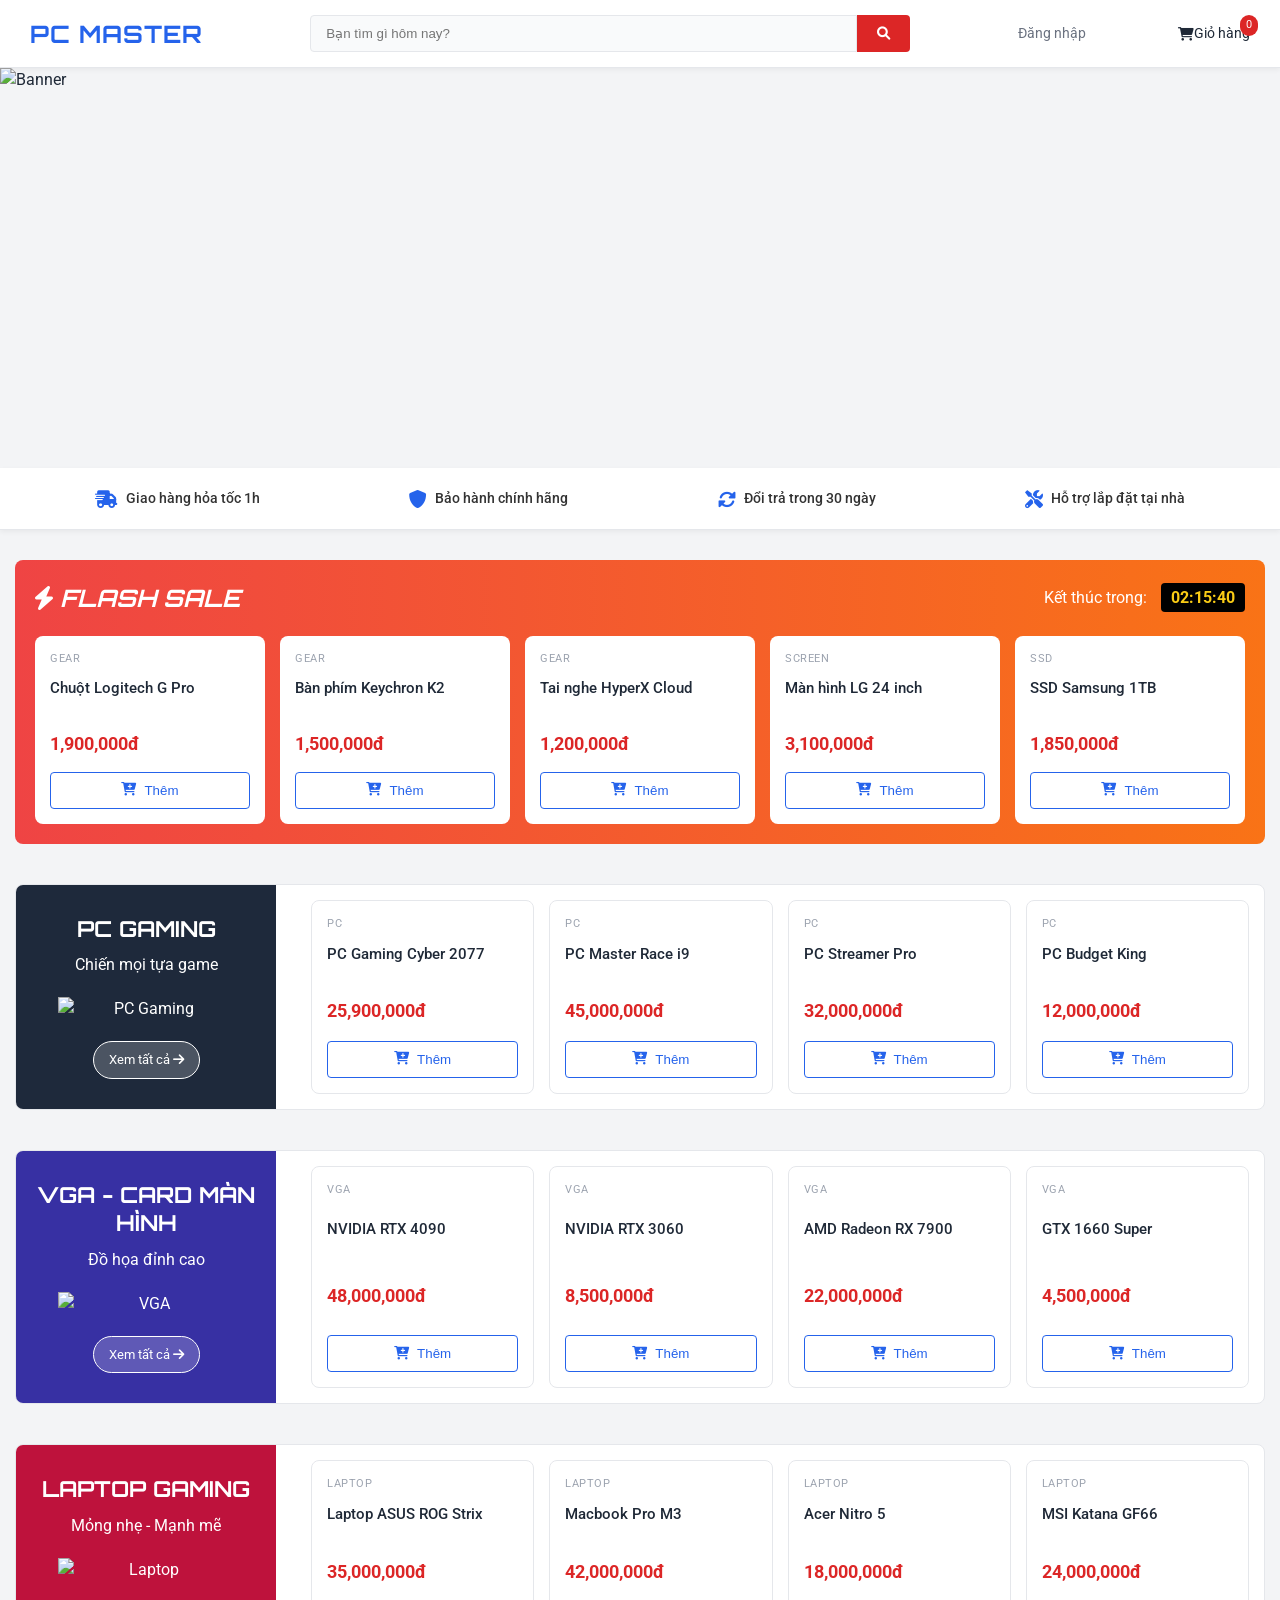
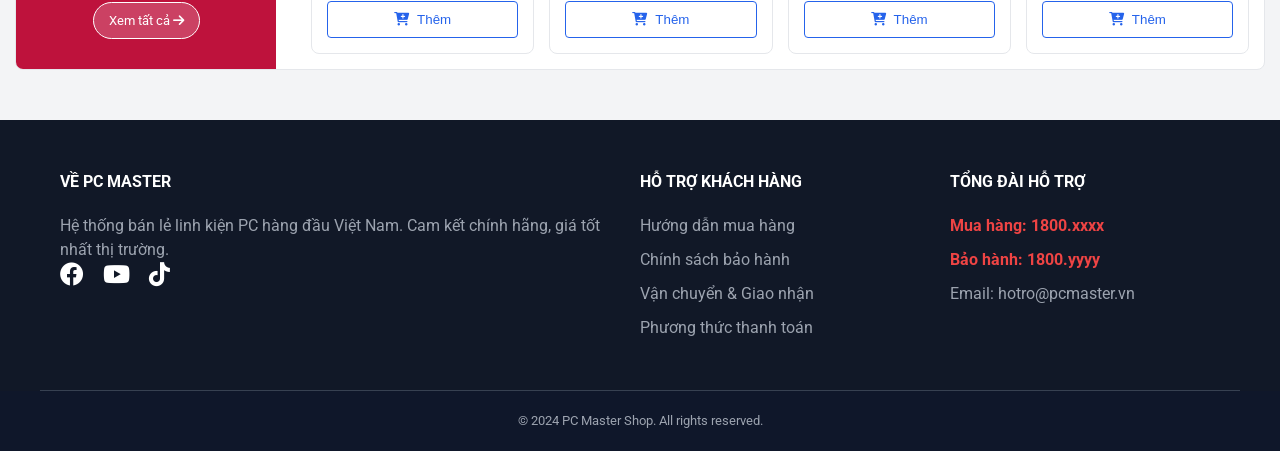
==== Front end/user/index.html @ 07d0e2f8 "done basic Front End" ====
<!DOCTYPE html>
<html lang="vi">
<head>
    <meta charset="UTF-8">
    <meta name="viewport" content="width=device-width, initial-scale=1.0">
    <title>PC Master - Hệ thống PC High-End hàng đầu</title>
    <link rel="stylesheet" href="./css/style.css">
    <link rel="stylesheet" href="./css/index.css"> <link href="https://fonts.googleapis.com/css2?family=Roboto:wght@300;400;500;700&family=Orbitron:wght@500&display=swap" rel="stylesheet">
    <link rel="stylesheet" href="https://cdnjs.cloudflare.com/ajax/libs/font-awesome/6.0.0/css/all.min.css">
</head>
<body>

    <header>
        <div class="logo">PC MASTER</div>
        <div class="search-bar">
            <input type="text" placeholder="Bạn tìm gì hôm nay?">
            <button><i class="fas fa-search"></i></button>
        </div>
        <div class="user-actions" id="user-info"></div>
        <a href="/user/shoppingCart/cart.html" class="cart-icon">
            <i class="fas fa-shopping-cart"></i>
            <span class="badge">0</span>
            <span>Giỏ hàng</span>
        </a>
    </header>

    <section class="hero-banner">
        <div class="banner-content">
            <img src="https://via.placeholder.com/1200x400/0f172a/06b6d4?text=SIÊU+SALE+LINH+KIỆN+PC+-+GIẢM+TỚI+50%" alt="Banner">
        </div>
    </section>

    <section class="policy-bar">
        <div class="policy-item"><i class="fas fa-shipping-fast"></i> Giao hàng hỏa tốc 1h</div>
        <div class="policy-item"><i class="fas fa-shield-alt"></i> Bảo hành chính hãng</div>
        <div class="policy-item"><i class="fas fa-sync-alt"></i> Đổi trả trong 30 ngày</div>
        <div class="policy-item"><i class="fas fa-tools"></i> Hỗ trợ lắp đặt tại nhà</div>
    </section>

    <div class="shop-container landing-layout">
        
        <section class="flash-sale-section">
            <div class="fs-header">
                <h2><i class="fas fa-bolt"></i> FLASH SALE</h2>
                <div class="timer">Kết thúc trong: <span>02:15:40</span></div>
            </div>
            <div class="fs-grid" id="flash-sale-grid">
                </div>
        </section>

        <section class="category-block">
            <div class="cat-banner" style="background-color: #1e293b;">
                <h3>PC GAMING</h3>
                <p>Chiến mọi tựa game</p>
                <img src="https://via.placeholder.com/200x300/transparent/ffffff?text=PC+Image" alt="PC Gaming">
                <a href="index.html?filter=PC" class="btn-view-all">Xem tất cả <i class="fas fa-arrow-right"></i></a>
            </div>
            <div class="cat-products" id="pc-grid">
                </div>
        </section>

        <section class="category-block">
            <div class="cat-banner" style="background-color: #3730a3;">
                <h3>VGA - CARD MÀN HÌNH</h3>
                <p>Đồ họa đỉnh cao</p>
                <img src="https://via.placeholder.com/200x300/transparent/ffffff?text=VGA+Image" alt="VGA">
                <a href="index.html?filter=VGA" class="btn-view-all">Xem tất cả <i class="fas fa-arrow-right"></i></a>
            </div>
            <div class="cat-products" id="vga-grid">
                </div>
        </section>

        <section class="category-block">
            <div class="cat-banner" style="background-color: #be123c;">
                <h3>LAPTOP GAMING</h3>
                <p>Mỏng nhẹ - Mạnh mẽ</p>
                <img src="https://via.placeholder.com/200x300/transparent/ffffff?text=Laptop" alt="Laptop">
                <a href="index.html?filter=Laptop" class="btn-view-all">Xem tất cả <i class="fas fa-arrow-right"></i></a>
            </div>
            <div class="cat-products" id="laptop-grid">
                </div>
        </section>

    </div>

    <footer>
        <div class="footer-content">
            <div class="footer-col">
                <h3>Về PC MASTER</h3>
                <p>Hệ thống bán lẻ linh kiện PC hàng đầu Việt Nam. Cam kết chính hãng, giá tốt nhất thị trường.</p>
                <div class="socials">
                    <i class="fab fa-facebook"></i>
                    <i class="fab fa-youtube"></i>
                    <i class="fab fa-tiktok"></i>
                </div>
            </div>
            <div class="footer-col">
                <h3>Hỗ trợ khách hàng</h3>
                <ul>
                    <li><a href="#">Hướng dẫn mua hàng</a></li>
                    <li><a href="#">Chính sách bảo hành</a></li>
                    <li><a href="#">Vận chuyển & Giao nhận</a></li>
                    <li><a href="#">Phương thức thanh toán</a></li>
                </ul>
            </div>
            <div class="footer-col">
                <h3>Tổng đài hỗ trợ</h3>
                <p class="hotline">Mua hàng: 1800.xxxx</p>
                <p class="hotline">Bảo hành: 1800.yyyy</p>
                <p>Email: hotro@pcmaster.vn</p>
            </div>
        </div>
        <div class="footer-bottom">
            <p>© 2024 PC Master Shop. All rights reserved.</p>
        </div>
    </footer>

    <script src="./js/index.js"></script>
    <script src="./js/data.js"></script>
    <script>
        // Script check login nhanh
        const u = JSON.parse(localStorage.getItem('currentUser'));
        if(u) document.getElementById('user-info').innerHTML = `Xin chào, <b>${u.username}</b>`;
        else document.getElementById('user-info').innerHTML = `<a href="login.html">Đăng nhập</a>`;
    </script>
</body>
</html>
---- Front end/user/css/style.css ----
/* --- BIẾN MÀU SẮC (Color Palette) --- */
:root {
    /* Màu nền chủ đạo: Xám nhạt (dễ chịu mắt) */
    --bg-color: #f3f4f6; 
    /* Màu nền thẻ/khối: Trắng tinh */
    --card-bg: #ffffff;
    
    /* Màu chữ */
    --text-primary: #1f2937;   /* Đen xám (chính) */
    --text-secondary: #6b7280; /* Xám ghi (phụ) */
    
    /* Màu nhấn (Brand Color) */
    --primary-color: #2563eb;  /* Xanh dương hiện đại */
    --danger-color: #dc2626;   /* Đỏ (Dùng cho giá/nút xóa) */
    
    /* Đường viền */
    --border-color: #e5e7eb;
}

/* Reset cơ bản */
* { box-sizing: border-box; margin: 0; padding: 0; }

body { 
    font-family: 'Roboto', sans-serif; 
    background-color: var(--bg-color); 
    color: var(--text-primary);
    line-height: 1.5;
}

a { text-decoration: none; color: inherit; transition: 0.2s; }
ul { list-style: none; }

/* Ẩn các hạt trang trí cũ (nếu còn trong HTML) */
.bg-particle { display: none; }

/* --- 1. HEADER (Thanh điều hướng) --- */
header {
    background: var(--card-bg);
    border-bottom: 1px solid var(--border-color);
    padding: 15px 30px;
    display: flex;
    align-items: center;
    justify-content: space-between;
    position: sticky;
    top: 0;
    z-index: 100;
    box-shadow: 0 2px 5px rgba(0,0,0,0.05); /* Bóng mờ nhẹ */
}

.logo { 
    font-family: 'Orbitron', sans-serif; /* Giữ font này cho Logo trông công nghệ */
    font-size: 24px; 
    font-weight: bold; 
    color: var(--primary-color); 
    letter-spacing: 1px;
}

/* Thanh tìm kiếm */
.search-bar { flex: 1; margin: 0 40px; display: flex; max-width: 600px; }
.search-bar input {
    flex: 1; 
    padding: 10px 15px; 
    border: 1px solid var(--border-color); 
    background: #f9fafb; 
    color: var(--text-primary); 
    border-radius: 4px 0 0 4px;
    outline: none;
}
.search-bar input:focus { border-color: var(--primary-color); background: #fff; }

.search-bar button {
    padding: 10px 20px; 
    background: var(--danger-color); 
    color: white; 
    border: none; 
    border-radius: 0 4px 4px 0; 
    cursor: pointer; 
    font-weight: 500;
}
.search-bar button:hover { background: #b91c1c; }

/* User Actions */
.user-actions, .cart-icon { display: flex; align-items: center; font-size: 14px; cursor: pointer; color: var(--text-secondary); }
.user-actions span { margin-left: 15px; }
.user-actions b { color: var(--primary-color); }

.cart-icon { margin-left: 25px; position: relative; color: var(--text-primary); }
.cart-icon:hover { color: var(--primary-color); }
.cart-icon .badge { 
    position: absolute; top: -8px; right: -8px; 
    background: var(--danger-color); color: white; 
    font-size: 11px; padding: 2px 6px; border-radius: 10px; 
}

/* --- 2. CONTAINER CHÍNH --- */
.shop-container {
    display: flex;
    max-width: 1300px;
    margin: 30px auto; /* Cách header ra một chút */
    padding: 0 20px;
    gap: 30px;
}

/* --- 3. SIDEBAR (BỘ LỌC) --- */
.sidebar {
    width: 260px;
    flex-shrink: 0;
    background: var(--card-bg);
    padding: 20px;
    border-radius: 8px;
    border: 1px solid var(--border-color);
    height: fit-content;
}

.filter-section { margin-bottom: 25px; border-bottom: 1px solid var(--border-color); padding-bottom: 15px; }
.filter-section:last-child { border: none; }
.filter-section h3 { font-size: 16px; margin-bottom: 15px; color: var(--text-primary); font-weight: 600; }

.price-inputs { display: flex; gap: 10px; align-items: center; margin-bottom: 10px; }
.price-inputs input { 
    width: 100%; padding: 6px; 
    border: 1px solid #d1d5db; border-radius: 4px; 
    font-size: 13px;
}

.checkbox-item { 
    display: block; margin-bottom: 10px; font-size: 14px; color: var(--text-secondary); 
    cursor: pointer; display: flex; align-items: center; 
}
.checkbox-item:hover { color: var(--primary-color); }
.checkbox-item input { margin-right: 10px; accent-color: var(--primary-color); }

.btn-filter { 
    width: 100%; padding: 8px; 
    background: var(--primary-color); color: white; 
    border: none; border-radius: 4px; 
    cursor: pointer; font-weight: 500; transition: 0.2s;
}
.btn-filter:hover { background: #1d4ed8; }

/* --- 4. MAIN CONTENT (LƯỚI SẢN PHẨM) --- */
.main-content { flex: 1; }

/* Sort Bar */
.sort-bar {
    background: var(--card-bg);
    padding: 15px 20px;
    border-radius: 8px;
    margin-bottom: 20px;
    display: flex;
    justify-content: space-between;
    align-items: center;
    border: 1px solid var(--border-color);
}
.sort-bar h2 { font-size: 18px; color: var(--text-primary); }

.sort-options button {
    background: #fff; border: 1px solid #d1d5db; color: var(--text-secondary);
    padding: 6px 12px; margin-left: 8px; 
    cursor: pointer; border-radius: 4px; font-size: 13px;
}
.sort-options button:hover { border-color: var(--primary-color); color: var(--primary-color); }

/* GRID SẢN PHẨM */
.product-grid {
    display: grid;
    grid-template-columns: repeat(auto-fill, minmax(230px, 1fr));
    gap: 20px;
}

.product-card {
    background: var(--card-bg);
    border: 1px solid var(--border-color);
    border-radius: 8px;
    padding: 15px;
    transition: all 0.3s ease;
    display: flex;
    flex-direction: column;
    justify-content: space-between;
    position: relative;
    overflow: hidden;
}

/* Hiệu ứng hover nhẹ nhàng: Nổi lên */
.product-card:hover {
    transform: translateY(-3px);
    box-shadow: 0 10px 15px -3px rgba(0, 0, 0, 0.1);
    border-color: #bfdbfe; /* Viền xanh nhạt khi hover */
}

.product-card .category { 
    font-size: 11px; text-transform: uppercase; 
    color: #9ca3af; letter-spacing: 0.5px; margin-bottom: 5px; 
}

.product-card h3 { 
    font-size: 15px; color: var(--text-primary); 
    margin: 5px 0 10px; line-height: 1.4; 
    height: 42px; overflow: hidden; /* Giới hạn 2 dòng */
    font-weight: 500;
}
.product-card h3:hover { color: var(--primary-color); cursor: pointer; }

.product-card .price { 
    font-size: 18px; color: var(--danger-color); 
    font-weight: 700; margin-bottom: 15px; 
}

.product-card button {
    width: 100%; padding: 10px; 
    background: white; 
    border: 1px solid var(--primary-color); 
    color: var(--primary-color);
    cursor: pointer; border-radius: 4px; 
    font-weight: 500; transition: 0.2s;
    display: flex; align-items: center; justify-content: center; gap: 8px;
}

.product-card button:hover { 
    background: var(--primary-color); 
    color: white; 
}

/* --- RESPONSIVE (Mobile) --- */
@media (max-width: 768px) {
    .shop-container { flex-direction: column; padding: 10px; }
    .sidebar { width: 100%; margin-bottom: 20px; }
    .search-bar { display: none; /* Ẩn search trên mobile cho gọn (hoặc xử lý sau) */ }
    .sort-bar { flex-direction: column; gap: 10px; align-items: flex-start; }
}
---- Front end/user/css/index.css ----
/* CSS/landing.css */

/* --- HERO BANNER --- */
.hero-banner { width: 100%; margin-bottom: 0; }
.hero-banner img { width: 100%; height: 400px; object-fit: cover; display: block; }

/* --- POLICY BAR --- */
.policy-bar {
    background: white;
    padding: 20px;
    display: flex;
    justify-content: space-around;
    border-bottom: 1px solid #e5e7eb;
    box-shadow: 0 2px 5px rgba(0,0,0,0.05);
    margin-bottom: 30px;
}
.policy-item { font-size: 14px; font-weight: 500; color: #333; display: flex; align-items: center; gap: 8px; }
.policy-item i { color: #2563eb; font-size: 18px; }

.landing-layout { display: block !important; max-width: 1300px; margin: 0 auto; padding: 0 15px; }

/* --- FLASH SALE --- */
.flash-sale-section {
    background: linear-gradient(90deg, #ef4444, #f97316);
    border-radius: 8px;
    padding: 20px;
    margin-bottom: 40px;
}
.fs-header { display: flex; justify-content: space-between; align-items: center; color: white; margin-bottom: 20px; }
.fs-header h2 { font-family: 'Orbitron', sans-serif; font-style: italic; }
.fs-header .timer span { background: black; padding: 5px 10px; border-radius: 4px; font-weight: bold; color: #facc15; margin-left: 10px; }

.fs-grid {
    display: grid;
    grid-template-columns: repeat(5, 1fr); /* 5 cột */
    gap: 15px;
}
/* Override card style for Flash sale */
.fs-grid .product-card { background: white; border: none; }

/* --- CATEGORY BLOCKS (Giống ảnh mẫu) --- */
.category-block {
    display: flex; /* Layout ngang */
    gap: 20px;
    margin-bottom: 40px;
    background: white;
    border-radius: 8px;
    overflow: hidden;
    border: 1px solid #e5e7eb;
}

/* Cột Banner bên trái */
.cat-banner {
    width: 260px; /* Chiều rộng cố định */
    flex-shrink: 0;
    padding: 30px 20px;
    color: white;
    display: flex;
    flex-direction: column;
    align-items: center;
    text-align: center;
}
.cat-banner h3 { font-family: 'Orbitron', sans-serif; font-size: 22px; margin-bottom: 10px; line-height: 1.3; }
.cat-banner img { width: 80%; margin: 20px 0; transition: 0.3s; }
.cat-banner:hover img { transform: scale(1.05); }

.btn-view-all {
    margin-top: auto;
    background: rgba(255,255,255,0.2);
    color: white;
    padding: 8px 15px;
    border-radius: 20px;
    font-size: 13px;
    border: 1px solid white;
}
.btn-view-all:hover { background: white; color: #333; }

/* Lưới sản phẩm bên phải */
.cat-products {
    flex: 1;
    padding: 15px;
    display: grid;
    grid-template-columns: repeat(4, 1fr); /* 4 cột sản phẩm */
    gap: 15px;
}

/* --- FOOTER --- */
footer { background: #111827; color: #9ca3af; padding-top: 50px; margin-top: 50px; }
.footer-content { max-width: 1200px; margin: auto; display: grid; grid-template-columns: 2fr 1fr 1fr; gap: 40px; padding-bottom: 40px; border-bottom: 1px solid #374151; padding-left: 20px; padding-right: 20px;}
.footer-col h3 { color: white; margin-bottom: 20px; font-size: 16px; text-transform: uppercase; }
.footer-col ul li { margin-bottom: 10px; }
.footer-col ul li a:hover { color: #2563eb; }
.socials i { font-size: 24px; margin-right: 15px; cursor: pointer; color: white; }
.hotline { font-weight: bold; color: #ef4444; font-size: 16px; margin: 10px 0; }
.footer-bottom { text-align: center; padding: 20px; background: #0f172a; font-size: 13px; }

/* Responsive */
@media (max-width: 1024px) {
    .fs-grid { grid-template-columns: repeat(3, 1fr); }
    .cat-products { grid-template-columns: repeat(3, 1fr); }
}

@media (max-width: 768px) {
    .category-block { flex-direction: column; }
    .cat-banner { width: 100%; flex-direction: row; justify-content: space-between; align-items: center; padding: 15px; }
    .cat-banner img { display: none; } /* Ẩn ảnh banner trên mobile cho gọn */
    .fs-grid, .cat-products { grid-template-columns: repeat(2, 1fr); }
    .footer-content { grid-template-columns: 1fr; }
}
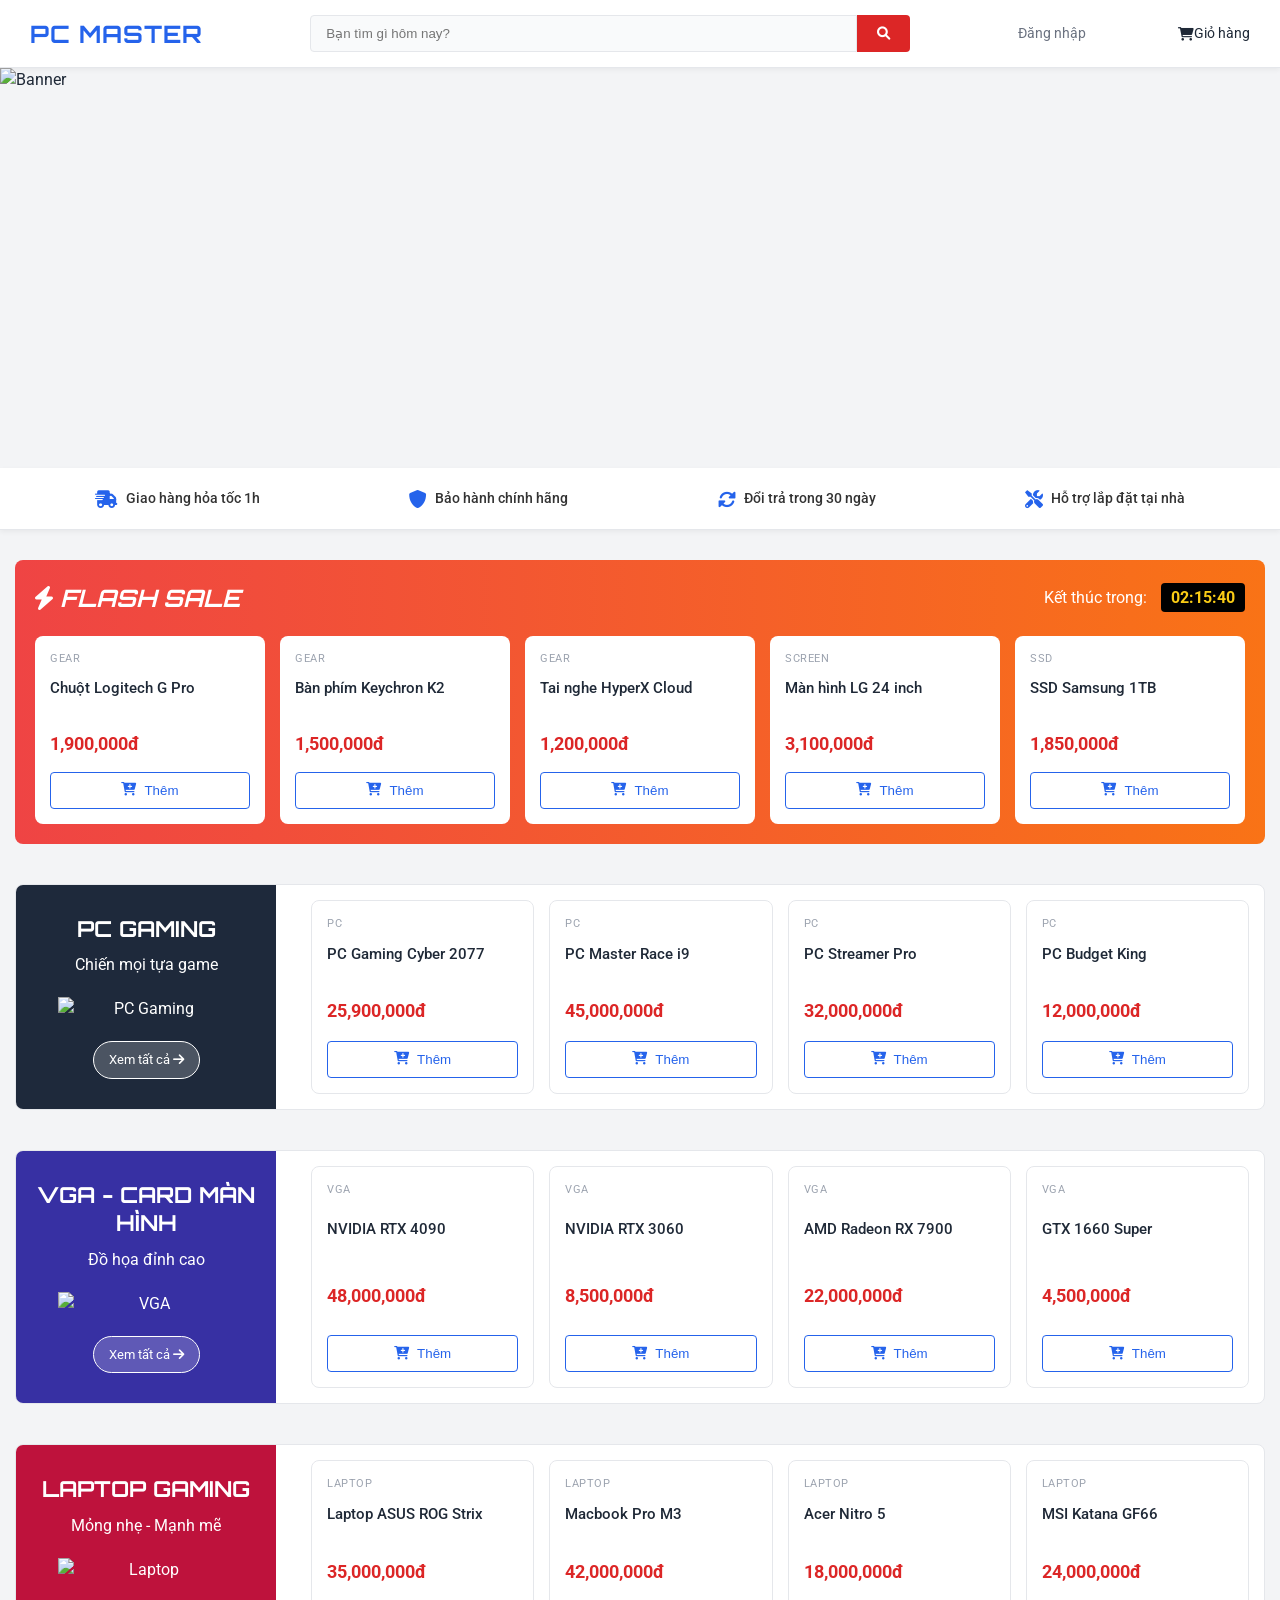
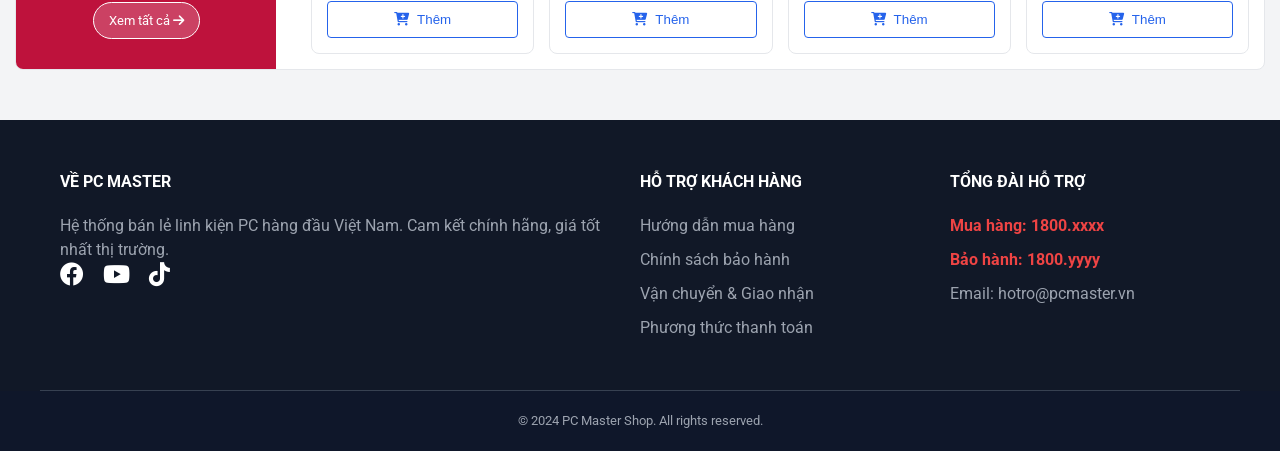
==== commit 6dc48f91: "Sửa: giỏ hàng, database" ====
--- a/Front end/user/index.html
+++ b/Front end/user/index.html
@@ -17,7 +17,7 @@
             <button><i class="fas fa-search"></i></button>
         </div>
         <div class="user-actions" id="user-info"></div>
-        <a href="/user/shoppingCart/cart.html" class="cart-icon">
+        <a href="shoppingCart/cart.html" class="cart-icon">
             <i class="fas fa-shopping-cart"></i>
             <span class="badge">0</span>
             <span>Giỏ hàng</span>
--- a/Front end/user/css/style.css
+++ b/Front end/user/css/style.css
@@ -90,6 +90,7 @@
     position: absolute; top: -8px; right: -8px; 
     background: var(--danger-color); color: white; 
     font-size: 11px; padding: 2px 6px; border-radius: 10px; 
+    visibility: hidden;
 }
 
 /* --- 2. CONTAINER CHÍNH --- */
